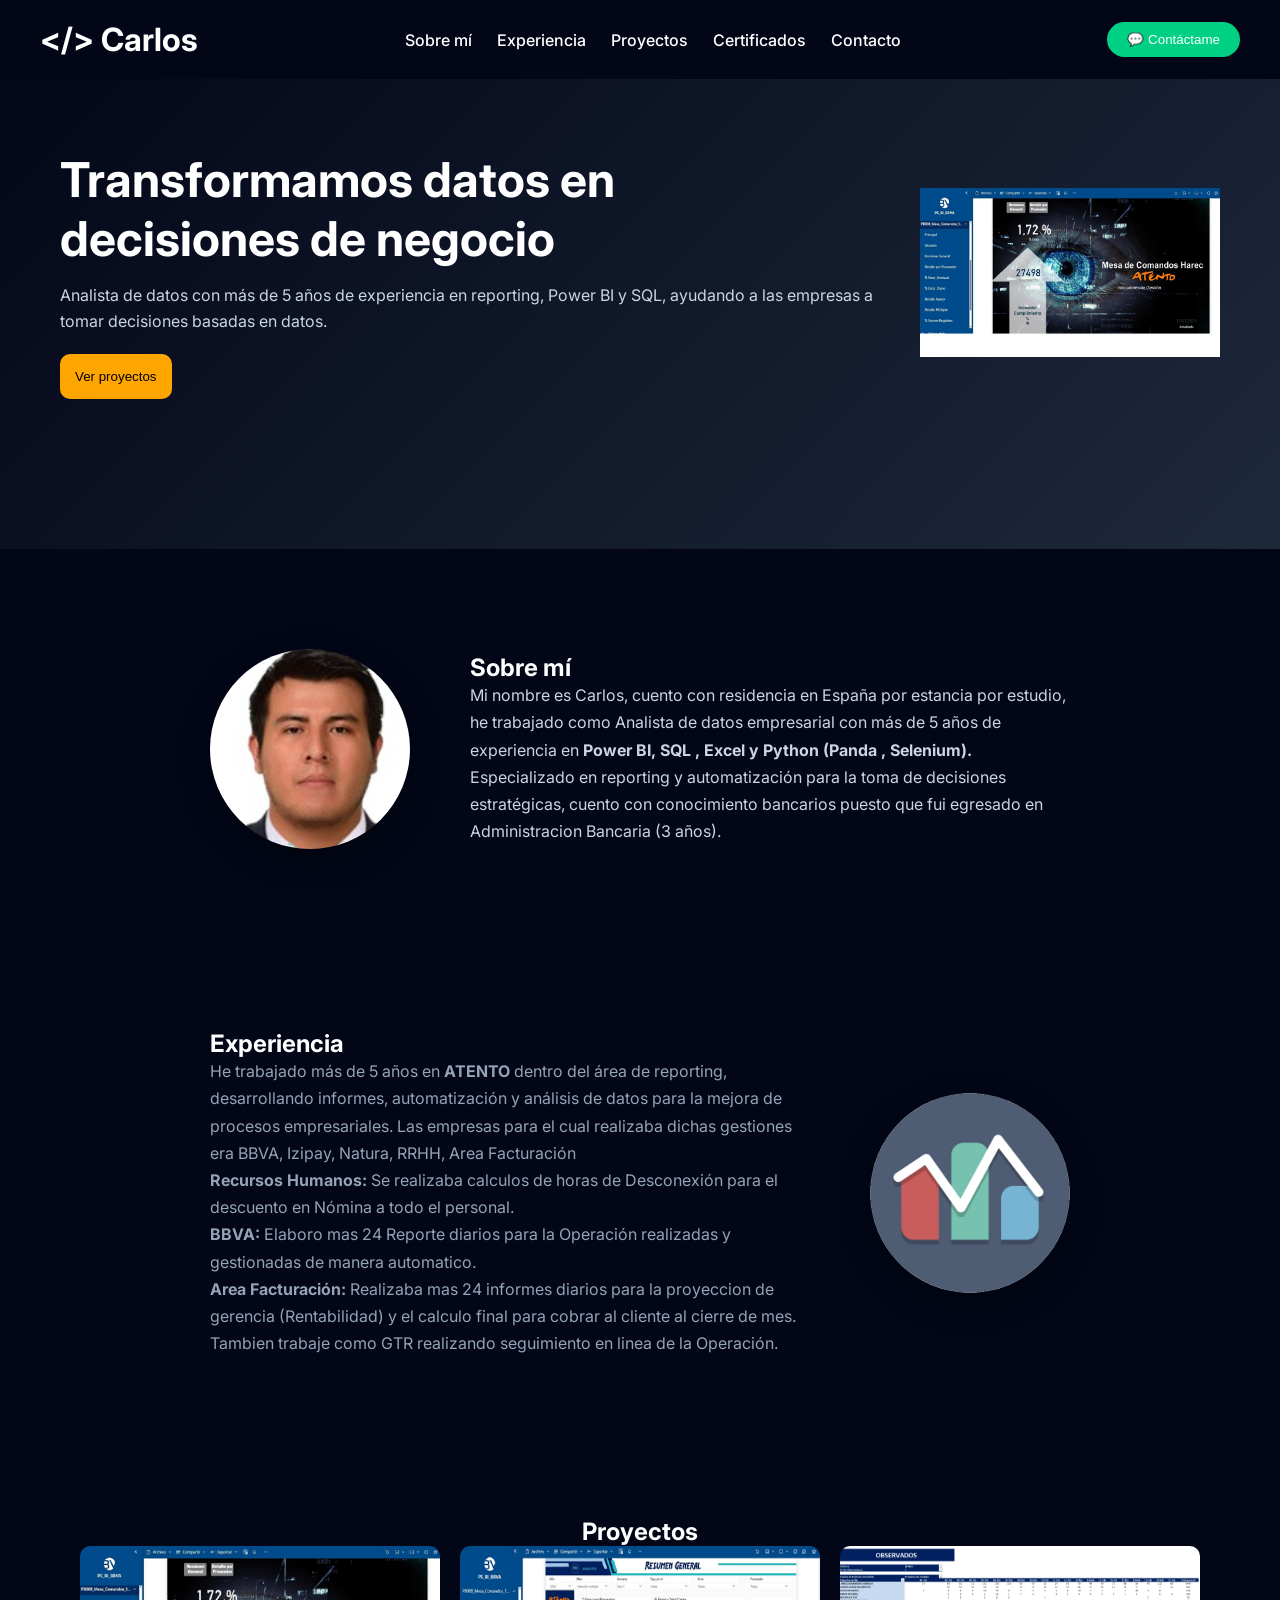
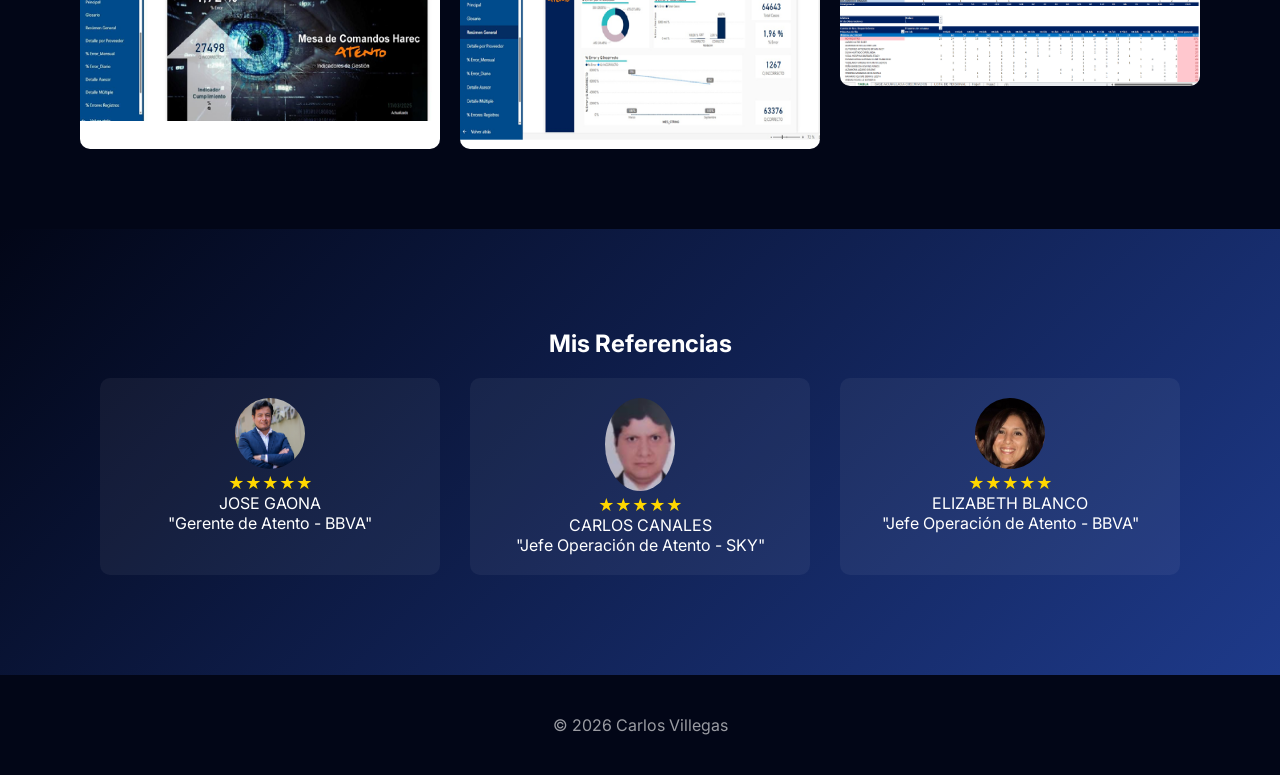
==== index.html @ 92c89b41 "initial commit" ====
<!DOCTYPE html>
<html lang="es">
<head>
<meta charset="UTF-8">
<meta name="viewport" content="width=device-width, initial-scale=1.0">
<title>Carlos Villegas | Portfolio</title>

<link href="https://fonts.googleapis.com/css2?family=Inter:wght@300;400;600;800&display=swap" rel="stylesheet">
<link rel="stylesheet" href="styles.css">

</head>

<body>

<!-- NAVBAR -->
<header class="navbar">
    <h1 class="logo">&lt;/&gt; Carlos</h1>

    <nav>
        <a href="#about">Sobre mí</a>
        <a href="#experiencia">Experiencia</a>
        <a href="#portfolio">Proyectos</a>
        <a href="Certificados.html">Certificados</a> <!-- ✅ -->
        <a href="#contact">Contacto</a>
    </nav>    
    <a href="https://wa.me/34624344962" target="_blank">
        <button class="btn-contacto">💬 Contáctame</button>
    </a>


</header>

<!-- HERO -->
<section class="hero">
    <div class="hero-text">
        <h1>Transformamos datos en <br> decisiones de negocio</h1>
        <p>
Analista de datos con más de 5 años de experiencia en reporting,
Power BI y SQL, ayudando a las empresas a tomar decisiones basadas en datos.
</p>
        <button class="btn-main">Ver proyectos</button>
    </div>

    <div class="hero-img">
        <img src="img/Proyecto1.png" alt="Proyecto destacado">
    </div>
</section>

<!-- SOBRE MI -->
<section id="about" class="about">

<div class="about-container">

    <img src="img/FotoCv.jpg" class="foto" alt="Foto Carlos">

    <div class="about-text">
        <h2>Sobre mí</h2>

        <p>
        Mi nombre es Carlos, cuento con residencia en España por estancia por estudio, he trabajado como Analista 
        de datos empresarial con más de 5 años de experiencia en <b>Power BI, SQL , Excel y Python (Panda , Selenium).</b>
        Especializado en reporting y automatización para la toma de decisiones estratégicas, cuento con conocimiento
        bancarios puesto que fui egresado en Administracion Bancaria (3 años).
        </p>
    </div>

</div>

</section>

<!-- EXPERIENCIA -->
<section id="experiencia" class="experiencia">

<div class="experiencia-container">

   

    <div class="exp-text">
        <h2>Experiencia</h2>

        <p>
        He trabajado más de 5 años en <b>ATENTO</b> dentro del área de reporting, desarrollando informes,
        automatización y análisis de datos para la mejora de procesos empresariales.
        Las empresas para el cual realizaba dichas gestiones era BBVA, Izipay, Natura, RRHH, Area Facturación
        <br><b>Recursos Humanos:</b> Se realizaba calculos de horas de Desconexión para el descuento en Nómina a todo el personal.
        <br><b>BBVA:</b> Elaboro mas 24 Reporte diarios para la Operación realizadas y gestionadas de manera automatico.
        <br><b>Area Facturación:</b> Realizaba mas 24 informes diarios para la proyeccion de gerencia (Rentabilidad) y el calculo final
        para cobrar al cliente al cierre de mes.
        <br>Tambien trabaje como GTR realizando seguimiento en linea de la Operación.
        </p>
    </div>
    <img src="img/Icono1.gif" class="foto" alt="Icono experiencia">

</div>

</section>

<!-- PROYECTOS -->
<section id="portfolio" class="portfolio">
    <h2>Proyectos</h2>

    <div class="grid">
        <img src="img/Proyecto1.png" alt="Proyecto 1">
        <img src="img/Proyecto2.png" alt="Proyecto 2">
        <img src="img/Proyecto3.png" alt="Proyecto 3">
    </div>
</section>

<!-- TESTIMONIOS -->
<section class="testimonios">

<h2>Mis Referencias</h2><br>

<div class="test-grid">

<div class="test-card">
    <img src="img/FotoRef1.png" alt="cliente">
    <div class="stars">★★★★★</div>
    <p>JOSE GAONA</p>
    <p>"Gerente de Atento - BBVA"</p>
</div>

<div class="test-card">
    <img src="img/FotoRef2.png" alt="cliente">
    <div class="stars">★★★★★</div>
     <p>CARLOS CANALES</p>
    <p>"Jefe Operación de Atento - SKY"</p>
</div>

<div class="test-card">
    <img src="img/FotoRef3.png" alt="cliente">
    <div class="stars">★★★★★</div>
    <p>ELIZABETH BLANCO</p>
    <p>"Jefe Operación de Atento - BBVA"</p>
</div>

</div>

</section>

<!-- FOOTER -->
<footer id="contact">
<p>© 2026 Carlos Villegas</p>
</footer>

</body>
</html>
---- styles.css ----
* {
margin: 0;
padding: 0;
box-sizing: border-box;
}

body {
font-family: 'Inter', sans-serif;
background: #020617;
color: white;
}

/* NAVBAR */
.navbar {
display: flex;
justify-content: space-between;
align-items: center;
padding: 20px 40px;
background: #020617;
position: fixed;
width: 100%;
z-index: 1000;
}

.navbar nav {
display: flex;
gap: 25px;
}

.navbar a {
color: white;
text-decoration: none;
font-weight: 500;
transition: 0.2s;
}

.navbar a:hover {
color: #00d084;
}

/* BOTONES */
.btn-contacto {
background: #00d084;
padding: 10px 20px;
border-radius: 20px;
border: none;
color: white;
cursor: pointer;
}

.btn-main {
background: orange;
padding: 15px;
border-radius: 10px;
border: none;
margin-top: 20px;
cursor: pointer;
}

/* HERO */
.hero {
display: flex;
justify-content: space-between;
align-items: center;
padding: 150px 60px;
background: linear-gradient(135deg, #020617, #1e293b);
}

.hero-text h1 {
font-size: 48px;
margin-bottom: 15px;
}

.hero-text p {
color: #cbd5e1;
line-height: 1.6;
}

.hero-img img {
width: 300px;
}

/* ABOUT */
.about {
padding: 100px 60px;
text-align: center;
}

.about-container {
display: flex;
align-items: center;
justify-content: center;
gap: 60px;
}

.foto {
width: 200px;
height: 200px;
border-radius: 50%;
object-fit: cover;
box-shadow: 0px 10px 30px rgba(0,0,0,0.4);
}

.about-text {
max-width: 600px;
text-align: left;
}

.about-text p {
color: #cbd5e1;
line-height: 1.7;
}

/* EXPERIENCIA */
.experiencia {
padding: 80px;
text-align: center;
}

.experiencia-container {
display: flex;
align-items: center;
justify-content: center;
gap: 60px;
}

.exp-text {
max-width: 600px;
text-align: left;
}

.exp-text p {
color: #94a3b8;
line-height: 1.7;
}

/* PROYECTOS */
.portfolio {
padding: 80px;
text-align: center;
}

.grid {
display: grid;
grid-template-columns: repeat(auto-fit, minmax(300px,1fr));
gap: 20px;
}

.grid img {
width: 100%;
border-radius: 10px;
transition: 0.3s;
}

.grid img:hover {
transform: scale(1.05);
}

/* TESTIMONIOS */
.testimonios {
padding: 100px;
background: linear-gradient(135deg, #020617, #1e3a8a);
text-align: center;
}

.test-grid {
display: grid;
grid-template-columns: repeat(auto-fit, minmax(250px,1fr));
gap: 30px;
}

.test-card {
background: rgba(255,255,255,0.05);
padding: 20px;
border-radius: 10px;
transition: 0.3s;
}

.test-card:hover {
transform: translateY(-5px);
}

.test-card img {
width: 70px;
border-radius: 50%;
}

.stars {
color: gold;
}

/* FOOTER */
footer {
text-align: center;
padding: 40px;
opacity: 0.6;
}

/* RESPONSIVE */
@media (max-width: 768px){

.hero {
flex-direction: column;
text-align: center;
}

.about-container {
flex-direction: column;
text-align: center;
}

.experiencia-container {
flex-direction: column;
text-align: center;
}

.about-text,
.exp-text {
text-align: center;
}

.hero-img img {
width: 200px;
}

}



/* CERTIFICADOS */
/* CERTIFICADOS PRO */
.certificados {
padding: 120px 60px;
text-align: center;
}

.certificados h2 {
margin-bottom: 50px;
font-size: 32px;
}

.cert-grid {
display: grid;
grid-template-columns: repeat(auto-fit, minmax(280px,1fr));
gap: 30px;
}

.cert-grid a {
text-decoration: none;
color: white;
}

/* TARJETA */
.cert-card {
background: rgba(255,255,255,0.05);
border-radius: 12px;
overflow: hidden;
transition: 0.3s;
cursor: pointer;
}

/* IMAGEN */
.cert-card img {
width: 100%;
height: 180px;
object-fit: cover;
}

/* TEXTO */
.cert-card p {
padding: 20px;
font-weight: 600;
}

/* HOVER PRO */
.cert-card:hover {
transform: translateY(-8px) scale(1.02);
box-shadow: 0 10px 30px rgba(0,0,0,0.5);
background: rgba(255,255,255,0.1);
}
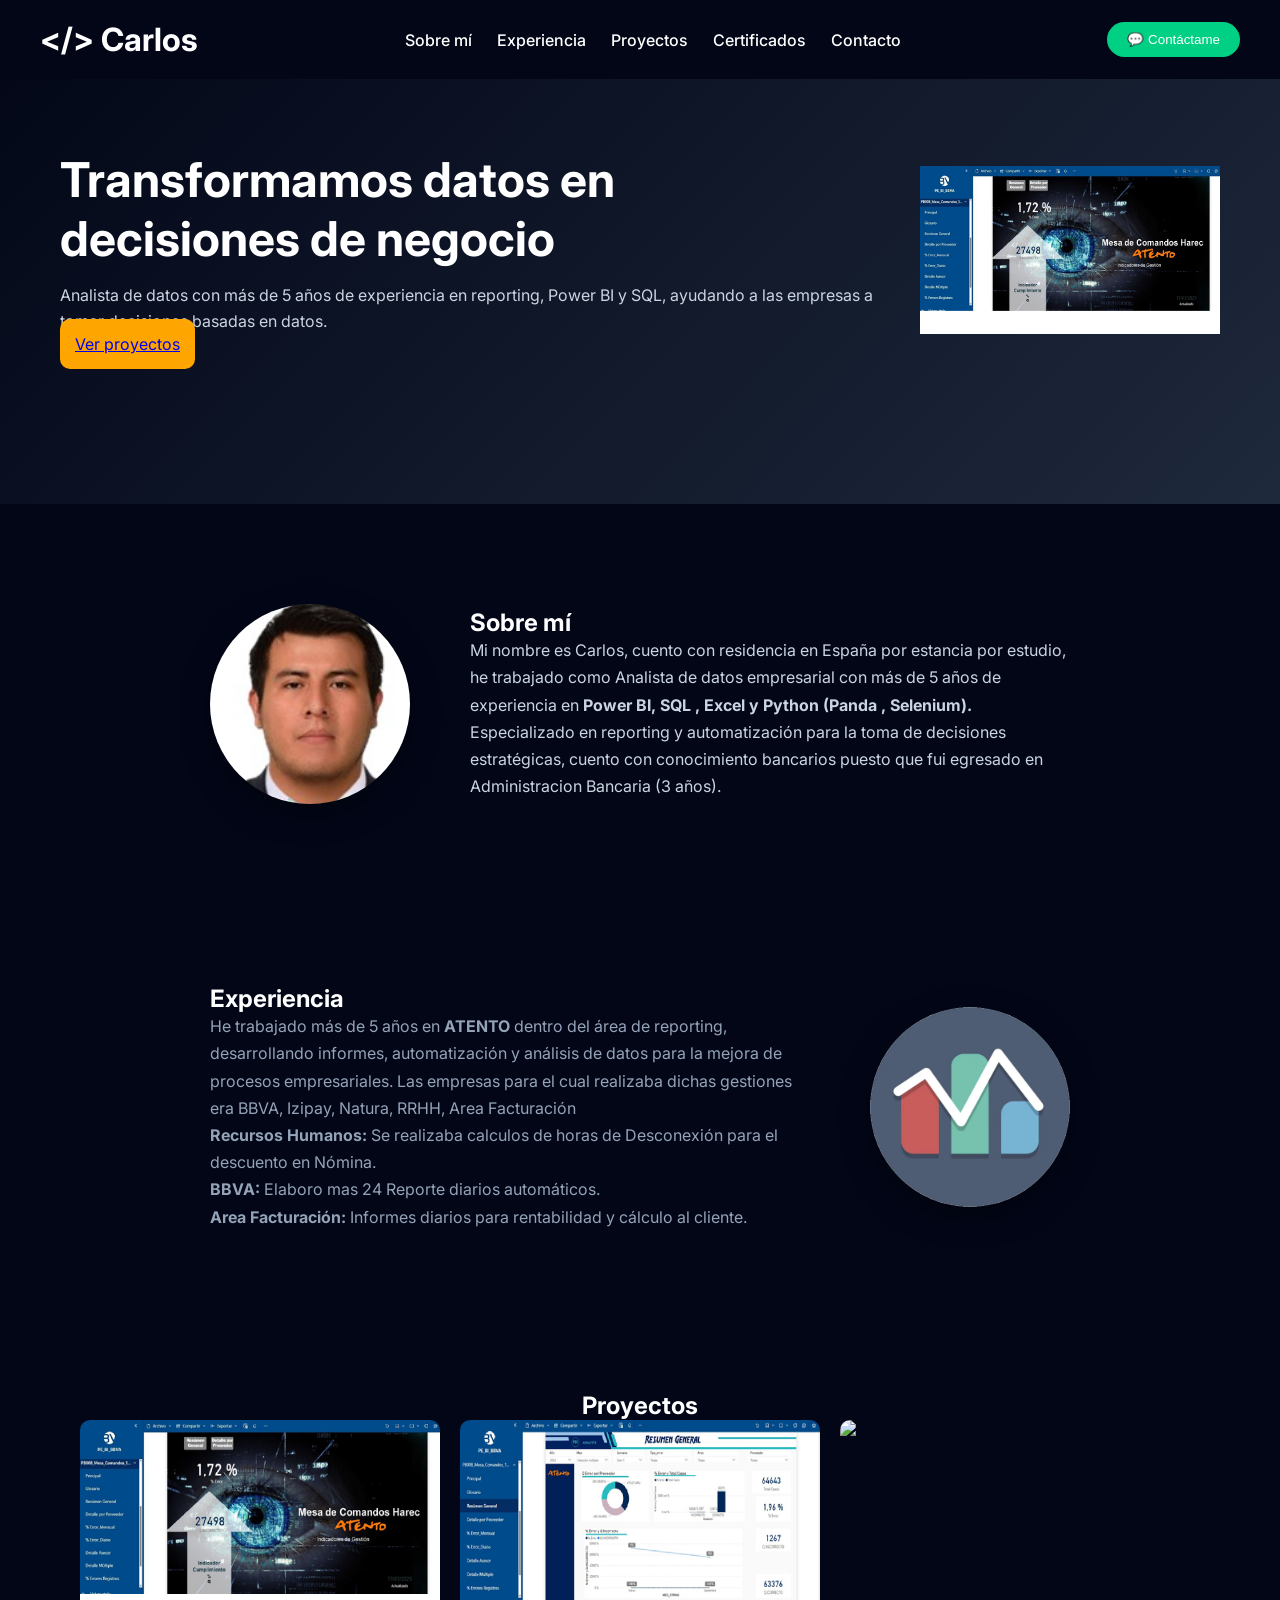
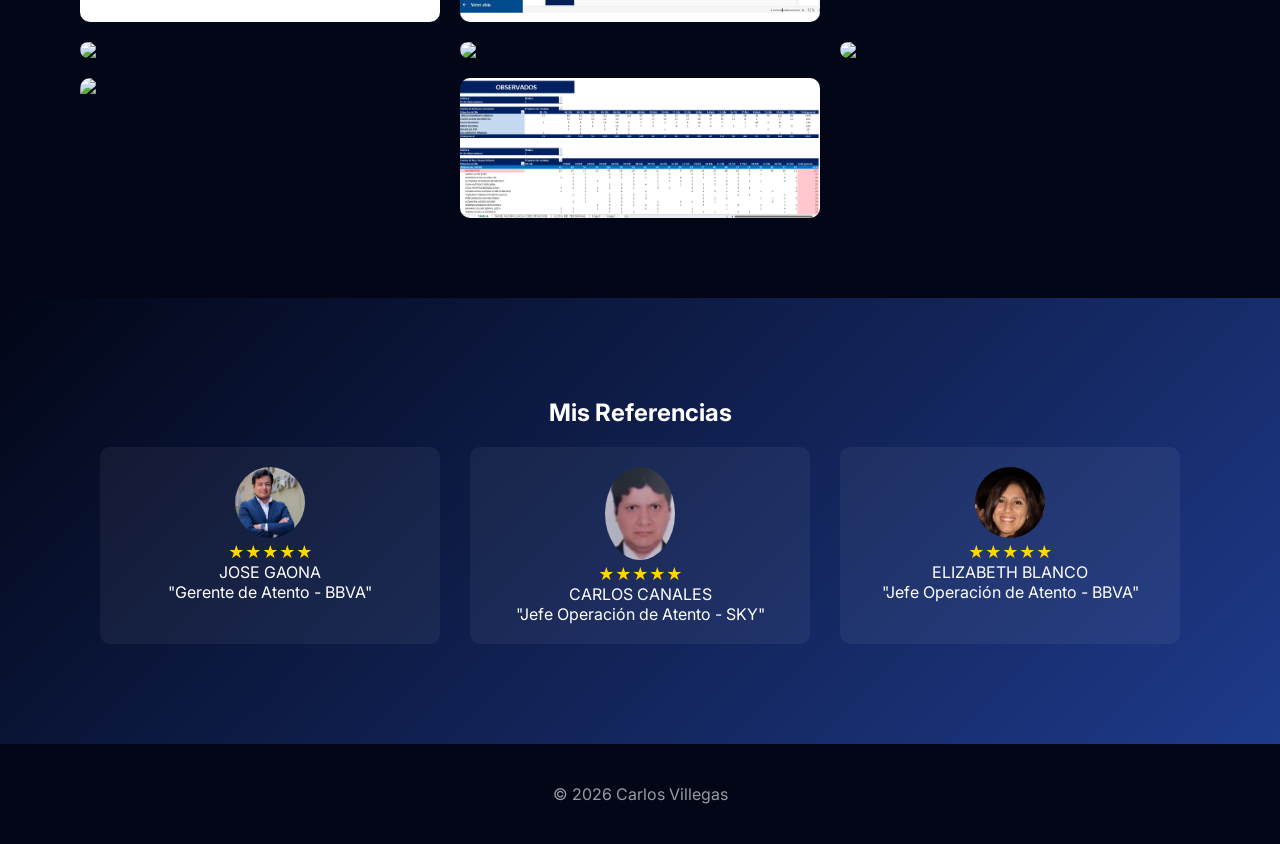
==== commit a343799e: "responsy" ====
--- a/index.html
+++ b/index.html
@@ -20,14 +20,13 @@
         <a href="#about">Sobre mí</a>
         <a href="#experiencia">Experiencia</a>
         <a href="#portfolio">Proyectos</a>
-        <a href="Certificados.html">Certificados</a> <!-- ✅ -->
+        <a href="Certificados.html">Certificados</a>
         <a href="#contact">Contacto</a>
     </nav>    
+
     <a href="https://wa.me/34624344962" target="_blank">
         <button class="btn-contacto">💬 Contáctame</button>
     </a>
-
-
 </header>
 
 <!-- HERO -->
@@ -37,8 +36,11 @@
         <p>
 Analista de datos con más de 5 años de experiencia en reporting,
 Power BI y SQL, ayudando a las empresas a tomar decisiones basadas en datos.
-</p>
-        <button class="btn-main">Ver proyectos</button>
+        </p>
+
+        <!-- ✅ FIX -->
+        <a href="#portfolio" class="btn-main">Ver proyectos</a>
+
     </div>
 
     <div class="hero-img">
@@ -48,7 +50,6 @@
 
 <!-- SOBRE MI -->
 <section id="about" class="about">
-
 <div class="about-container">
 
     <img src="img/FotoCv.jpg" class="foto" alt="Foto Carlos">
@@ -65,15 +66,11 @@
     </div>
 
 </div>
-
 </section>
 
 <!-- EXPERIENCIA -->
 <section id="experiencia" class="experiencia">
-
 <div class="experiencia-container">
-
-   
 
     <div class="exp-text">
         <h2>Experiencia</h2>
@@ -82,17 +79,15 @@
         He trabajado más de 5 años en <b>ATENTO</b> dentro del área de reporting, desarrollando informes,
         automatización y análisis de datos para la mejora de procesos empresariales.
         Las empresas para el cual realizaba dichas gestiones era BBVA, Izipay, Natura, RRHH, Area Facturación
-        <br><b>Recursos Humanos:</b> Se realizaba calculos de horas de Desconexión para el descuento en Nómina a todo el personal.
-        <br><b>BBVA:</b> Elaboro mas 24 Reporte diarios para la Operación realizadas y gestionadas de manera automatico.
-        <br><b>Area Facturación:</b> Realizaba mas 24 informes diarios para la proyeccion de gerencia (Rentabilidad) y el calculo final
-        para cobrar al cliente al cierre de mes.
-        <br>Tambien trabaje como GTR realizando seguimiento en linea de la Operación.
+        <br><b>Recursos Humanos:</b> Se realizaba calculos de horas de Desconexión para el descuento en Nómina.
+        <br><b>BBVA:</b> Elaboro mas 24 Reporte diarios automáticos.
+        <br><b>Area Facturación:</b> Informes diarios para rentabilidad y cálculo al cliente.
         </p>
     </div>
+
     <img src="img/Icono1.gif" class="foto" alt="Icono experiencia">
 
 </div>
-
 </section>
 
 <!-- PROYECTOS -->
@@ -100,9 +95,14 @@
     <h2>Proyectos</h2>
 
     <div class="grid">
-        <img src="img/Proyecto1.png" alt="Proyecto 1">
-        <img src="img/Proyecto2.png" alt="Proyecto 2">
-        <img src="img/Proyecto3.png" alt="Proyecto 3">
+        <img src="img/Proyecto1.png">
+        <img src="img/Proyecto2.png">
+        <img src="img/Proyecto4.png">
+        <img src="img/Proyecto5.png">
+        <img src="img/Proyecto6.png">
+        <img src="img/Proyecto7.png">
+        <img src="img/Proyecto8.png">
+        <img src="img/Proyecto3.png">
     </div>
 </section>
 
@@ -114,21 +114,21 @@
 <div class="test-grid">
 
 <div class="test-card">
-    <img src="img/FotoRef1.png" alt="cliente">
+    <img src="img/FotoRef1.png">
     <div class="stars">★★★★★</div>
     <p>JOSE GAONA</p>
     <p>"Gerente de Atento - BBVA"</p>
 </div>
 
 <div class="test-card">
-    <img src="img/FotoRef2.png" alt="cliente">
+    <img src="img/FotoRef2.png">
     <div class="stars">★★★★★</div>
-     <p>CARLOS CANALES</p>
+    <p>CARLOS CANALES</p>
     <p>"Jefe Operación de Atento - SKY"</p>
 </div>
 
 <div class="test-card">
-    <img src="img/FotoRef3.png" alt="cliente">
+    <img src="img/FotoRef3.png">
     <div class="stars">★★★★★</div>
     <p>ELIZABETH BLANCO</p>
     <p>"Jefe Operación de Atento - BBVA"</p>
@@ -144,4 +144,4 @@
 </footer>
 
 </body>
-</html>
+</html>
